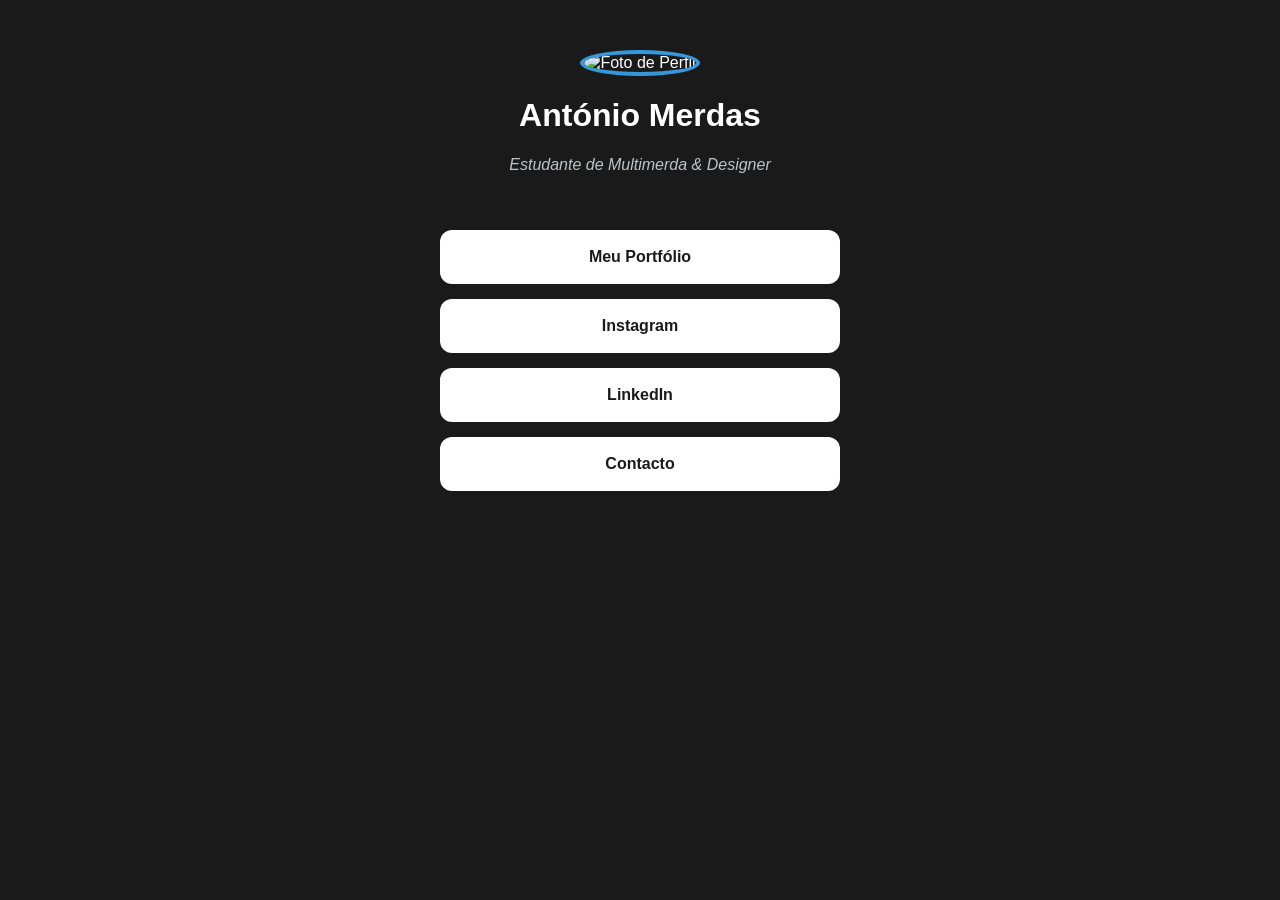
==== index.html @ 019c971d "Add files via upload" ====
<!DOCTYPE html>
<html lang="pt">
<head>
    <meta charset="UTF-8">
    <meta name="viewport" content="width=device-width, initial-scale=1.0">
    <title>My Creative Hub</title>

    <link rel="stylesheet" href="style.css">
    
    <link rel="manifest" href="manifest.json">
    
    <meta name="theme-color" content="#1a1a1a">
</head>
<body>

    <header>
        <img src="assets/images/perfil.jpg" alt="Foto de Perfil" class="avatar">
        <h1>António Merdas</h1>
        <p class="bio">Estudante de Multimerda & Designer</p>
    </header>

    <main class="links-container">
        <a href="https://www.behance.net/teu-utilizador" target="_blank" class="btn">Meu Portfólio</a>
        <a href="https://instagram.com/teu-utilizador" target="_blank" class="btn">Instagram</a>
        <a href="https://linkedin.com/teu-utilizador" target="_blank" class="btn">LinkedIn</a>
        <a href="mailto:email@exemplo.com" class="btn">Contacto</a>
    </main>

    <script>
        if ('serviceWorker' in navigator) {
            navigator.serviceWorker.register('sw.js')
            .then(() => console.log("App pronta para uso!"));
        }
    </script>
</body>
</html>
---- style.css ----
/* Configurações gerais da página */
body {
    margin: 0;
    padding: 0;
    background-color: #1a1a1a; /* Cor de fundo escura (moderna) */
    color: white;
    font-family: 'Segoe UI', Tahoma, Geneva, Verdana, sans-serif;
    display: flex;
    flex-direction: column; /* Alinha elementos um por baixo do outro */
    align-items: center;    /* Centra horizontalmente */
    min-height: 100vh;
}

header {
    margin-top: 50px;
    text-align: center;
}

/* Transforma a foto quadrada em redonda */
.avatar {
    width: 150px;
    height: 150px;
    border-radius: 50%; /* O segredo do círculo */
    border: 4px solid #3498db; /* Moldura azul à volta da foto */
    object-fit: cover; /* Garante que a foto não fica esticada */
}

.bio {
    color: #bdc3c7;
    font-style: italic;
}

/* Contentor dos botões */
.links-container {
    width: 90%;
    max-width: 400px;
    margin-top: 40px;
}

/* Estilo dos botões (links) */
.btn {
    display: block;
    background-color: white;
    color: #1a1a1a;
    text-decoration: none; /* Remove o sublinhado */
    padding: 18px;
    margin-bottom: 15px;
    border-radius: 12px;   /* Cantos suaves */
    text-align: center;
    font-weight: bold;
    transition: 0.3s;      /* Suaviza a animação de toque */
}

/* Efeito quando o rato passa por cima (ou o dedo toca) */
.btn:hover {
    background-color: #3498db;
    color: white;
    transform: translateY(-3px); /* Pequeno salto para cima */
}
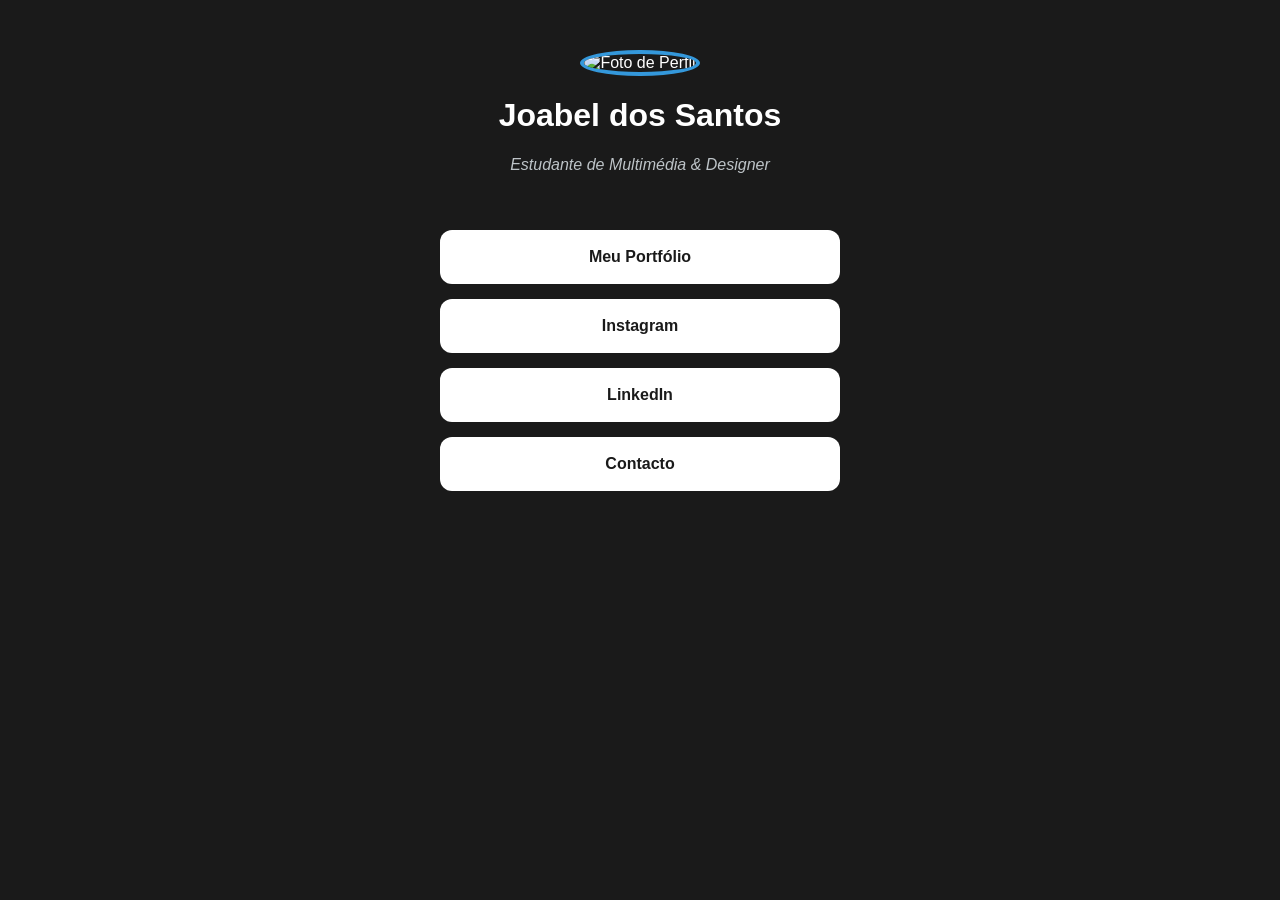
==== commit 788485fb: "Add files via upload" ====
--- a/index.html
+++ b/index.html
@@ -15,8 +15,8 @@
 
     <header>
         <img src="assets/images/perfil.jpg" alt="Foto de Perfil" class="avatar">
-        <h1>António Merdas</h1>
-        <p class="bio">Estudante de Multimerda & Designer</p>
+        <h1>Joabel dos Santos</h1>
+        <p class="bio">Estudante de Multimédia & Designer</p>
     </header>
 
     <main class="links-container">
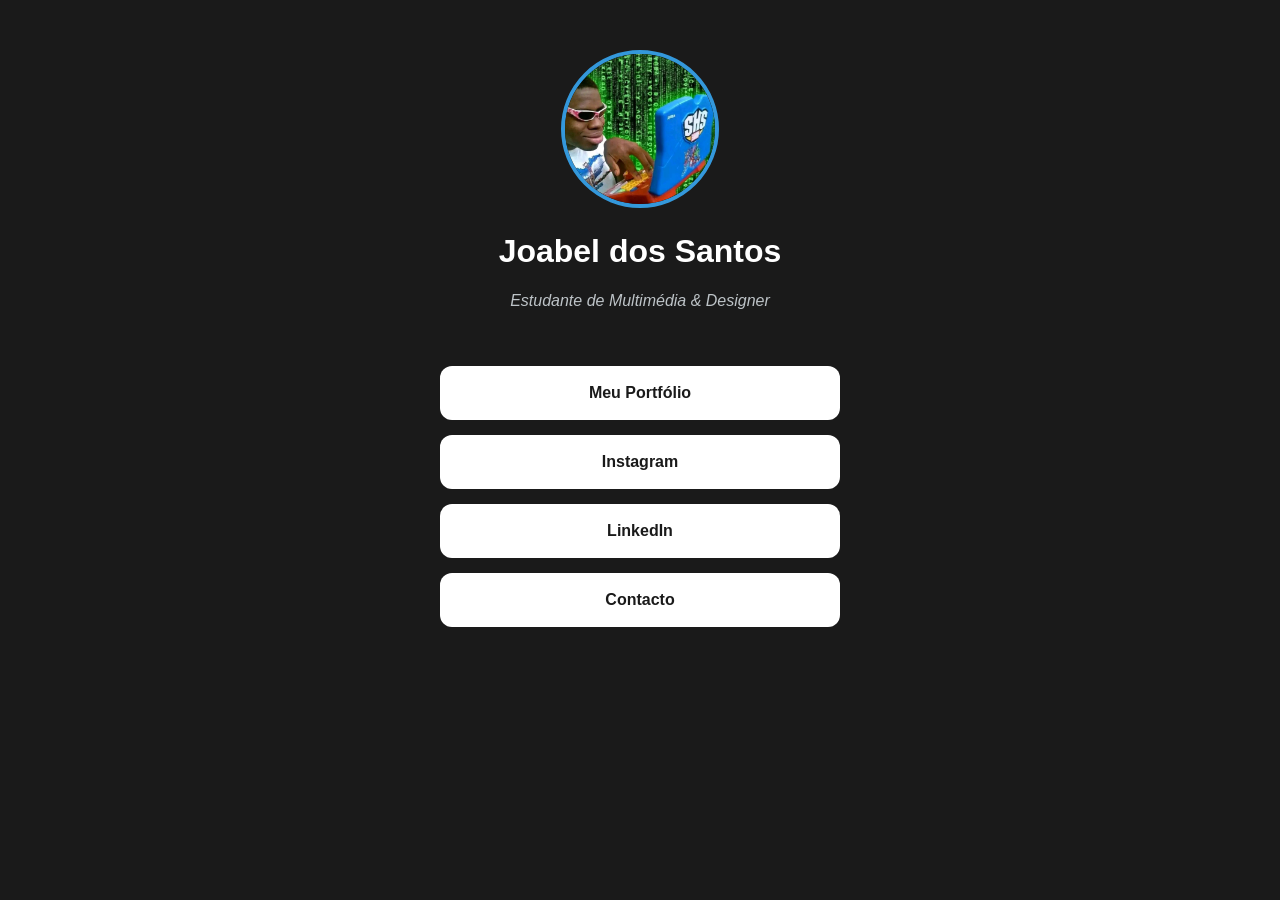
==== commit f446f556: "Update index.html" ====
--- a/index.html
+++ b/index.html
@@ -14,7 +14,7 @@
 <body>
 
     <header>
-        <img src="assets/images/perfil.jpg" alt="Foto de Perfil" class="avatar">
+        <img src="Assets/Images/perfil.jpg" alt="Foto de Perfil" class="avatar">
         <h1>Joabel dos Santos</h1>
         <p class="bio">Estudante de Multimédia & Designer</p>
     </header>
@@ -33,4 +33,4 @@
         }
     </script>
 </body>
-</html>+</html>
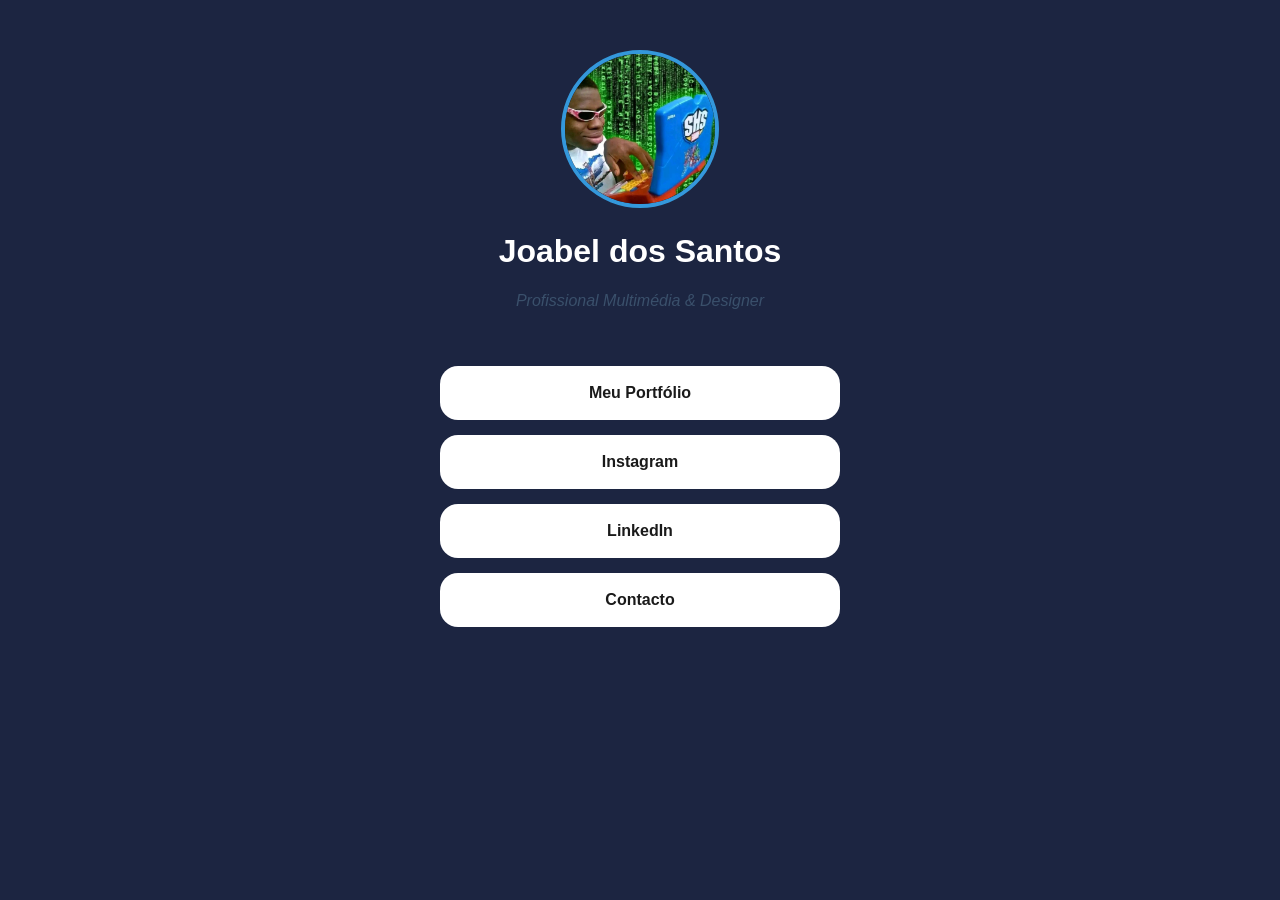
==== commit 98d87812: "Update index.html" ====
--- a/index.html
+++ b/index.html
@@ -16,14 +16,14 @@
     <header>
         <img src="Assets/Images/perfil.jpg" alt="Foto de Perfil" class="avatar">
         <h1>Joabel dos Santos</h1>
-        <p class="bio">Estudante de Multimédia & Designer</p>
+        <p class="bio">Profissional Multimédia & Designer</p>
     </header>
 
     <main class="links-container">
-        <a href="https://www.behance.net/teu-utilizador" target="_blank" class="btn">Meu Portfólio</a>
-        <a href="https://instagram.com/teu-utilizador" target="_blank" class="btn">Instagram</a>
+        <a href="https://www.behance.net/joabelalfredo" target="_blank" class="btn">Meu Portfólio</a>
+        <a href="https://www.instagram.com/tha.meme.city/" target="_blank" class="btn">Instagram</a>
         <a href="https://linkedin.com/teu-utilizador" target="_blank" class="btn">LinkedIn</a>
-        <a href="mailto:email@exemplo.com" class="btn">Contacto</a>
+        <a href="mailto:a32174@aecister.pt" class="btn">Contacto</a>
     </main>
 
     <script>
--- a/style.css
+++ b/style.css
@@ -2,7 +2,7 @@
 body {
     margin: 0;
     padding: 0;
-    background-color: #1a1a1a; /* Cor de fundo escura (moderna) */
+    background-color: #1C2541; /* Cor de fundo escura (moderna) */
     color: white;
     font-family: 'Segoe UI', Tahoma, Geneva, Verdana, sans-serif;
     display: flex;
@@ -26,7 +26,7 @@
 }
 
 .bio {
-    color: #bdc3c7;
+    color: #3A506B;
     font-style: italic;
 }
 
@@ -45,7 +45,7 @@
     text-decoration: none; /* Remove o sublinhado */
     padding: 18px;
     margin-bottom: 15px;
-    border-radius: 12px;   /* Cantos suaves */
+    border-radius: 18px;   /* Cantos suaves */
     text-align: center;
     font-weight: bold;
     transition: 0.3s;      /* Suaviza a animação de toque */
@@ -53,7 +53,7 @@
 
 /* Efeito quando o rato passa por cima (ou o dedo toca) */
 .btn:hover {
-    background-color: #3498db;
+    background-color: #8DB580;
     color: white;
     transform: translateY(-3px); /* Pequeno salto para cima */
-}+}
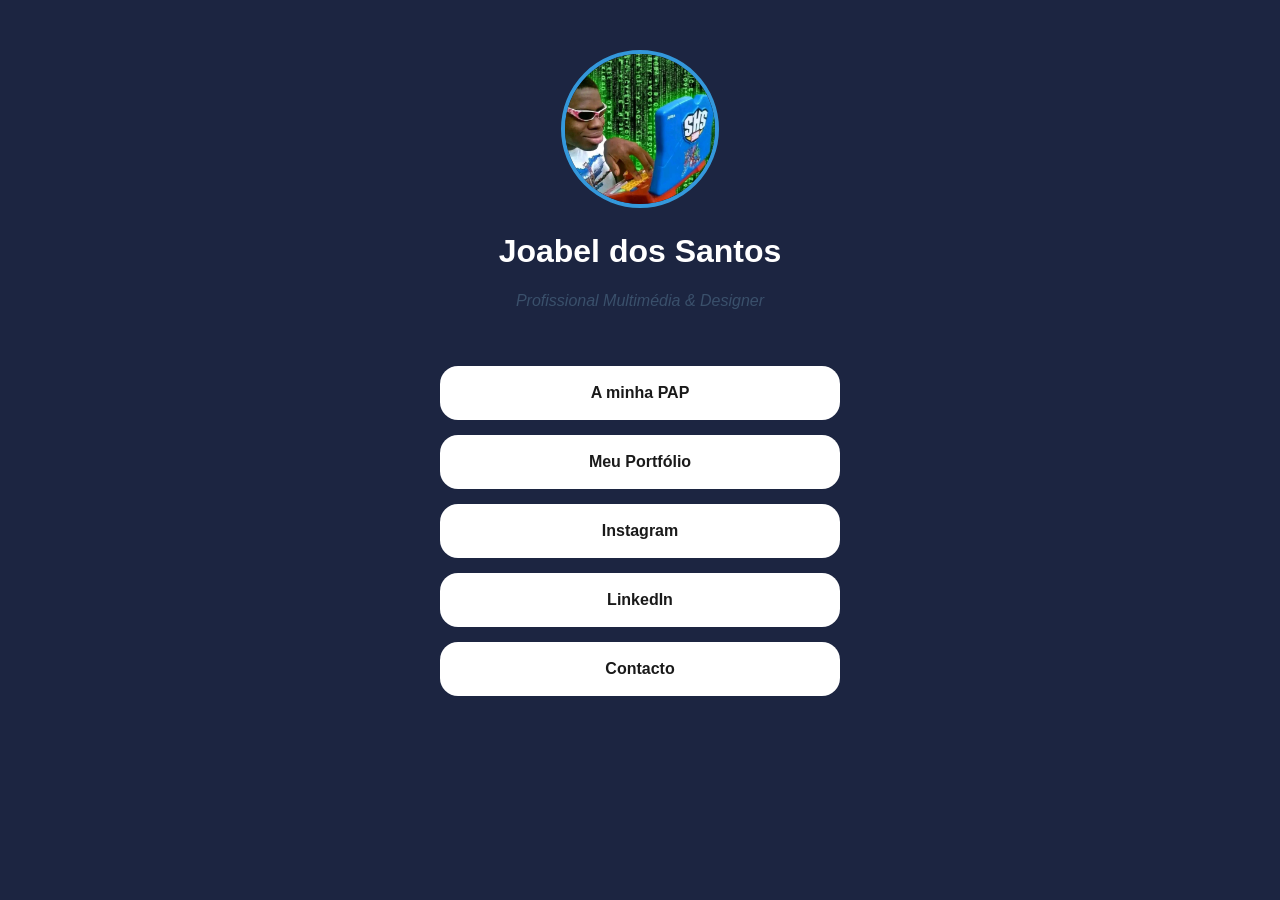
==== commit c180a957: "Update index.html" ====
--- a/index.html
+++ b/index.html
@@ -20,6 +20,7 @@
     </header>
 
     <main class="links-container">
+        <a href="pap.html" class="btn btn-pap">A minha PAP</a>
         <a href="https://www.behance.net/joabelalfredo" target="_blank" class="btn">Meu Portfólio</a>
         <a href="https://www.instagram.com/tha.meme.city/" target="_blank" class="btn">Instagram</a>
         <a href="https://linkedin.com/teu-utilizador" target="_blank" class="btn">LinkedIn</a>
